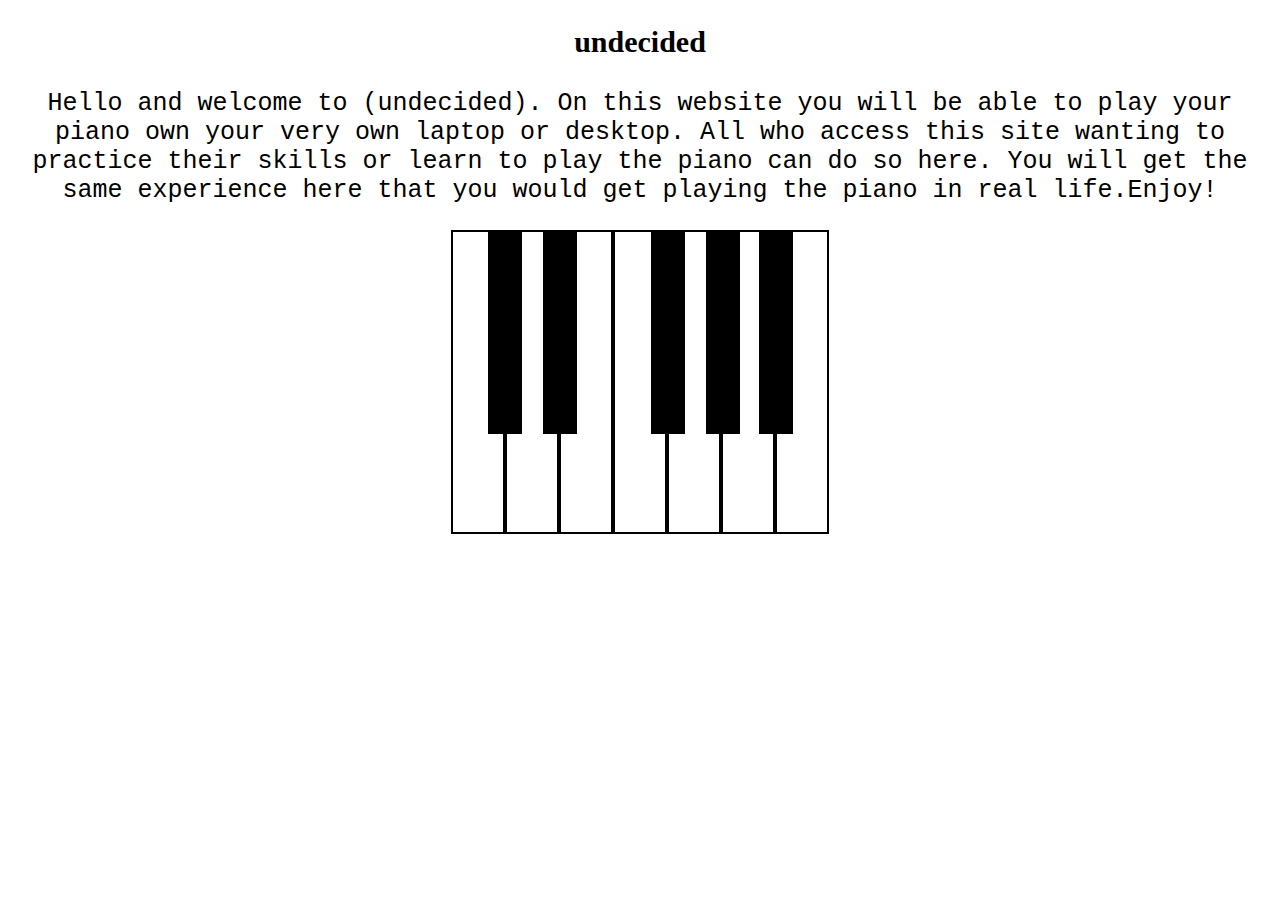
==== index.html @ ae0b933f "first command" ====
<!DOCTYPE html>
<html>
<head>
 <title>undecided</title>
 <link rel="stylesheet" type="text/css" href="style.css">
  <script type="text/javascript" src="https://code.jquery.com/jquery-2.1.4.js"></script>
 <script type="text/javascript" src="solution.js"></script>
</head>
<body>
<h1>undecided</h1>
<p>Hello and welcome to (undecided). On this website you will be able to play your piano own your very own laptop or desktop. All who access
this site wanting to practice their skills or learn to play the piano can do so here. You will get the same experience here that you would get
playing the piano in real life.Enjoy!</p>


  <div id= "position">
   <div class="white" id= "c"></div>
   <div class="white" id= "d"></div>
  <div class="white" id= "e"></div>
    <div class="white" id= "f"></div>
    <div class="white" id= "g"></div>
    <div class="white" id= "a"></div>
    <div class="white" id= "b"></div>
   <div id= "sharps"> 
     <div class="black" id= "csharp"></div> 
     <div class="black" id= "dsharp"></div>
     <div class="black" id= "fsharp"></div>
     <div class="black" id= "gsharp"></div> 
     <div class="black" id= "asharp"></div> 
    
    
    
    </div>
  
</div>
</body>
</html>
---- style.css ----
h1{
    font-size:30px;
    font-family:verdana;
    color:blue;
}

p{
    font-family:courier;
    color:blue;
}

body{
  background-image: url("http://www.netanimations.net/Colorful-musical-notes-zoom-past-you.gif"), url("http://www.netanimations.net/Colorful-musical-notes-zoom-past-you.gif");
  background-size: 500px;
}
.white {
  
 background-color:white;
border: black 2px solid;
height: 300px; 
  width:50px;
float:left;
}

.black {
  background-color:black;
  border: black 2px solid;
  height: 200px; 
  width:30px;
float:left;
  
  
}
h1{
  text-align: center;
  font-size:30px;
  color:black;
  border-style:dotted;
  border-width:5px;
  border-color: white;
 
}
p{
  text-align: center;
  color:black;
  font-size:25px;
}


#position {
  position: relative;
  margin:0 auto;
  text-align: center;
  width:378px;
  height:304px;
}

#sharps {
  position: absolute
}
#asharp {
  position:absolute;
    left: 308px;
}
#gsharp {
  position:absolute;
    left: 255px;
}
#fsharp {
  position:absolute;
    left: 200px;
}
#dsharp {
  position:absolute;
    left: 92px;
}
#csharp {
  position:absolute;
    left: 37px;
}
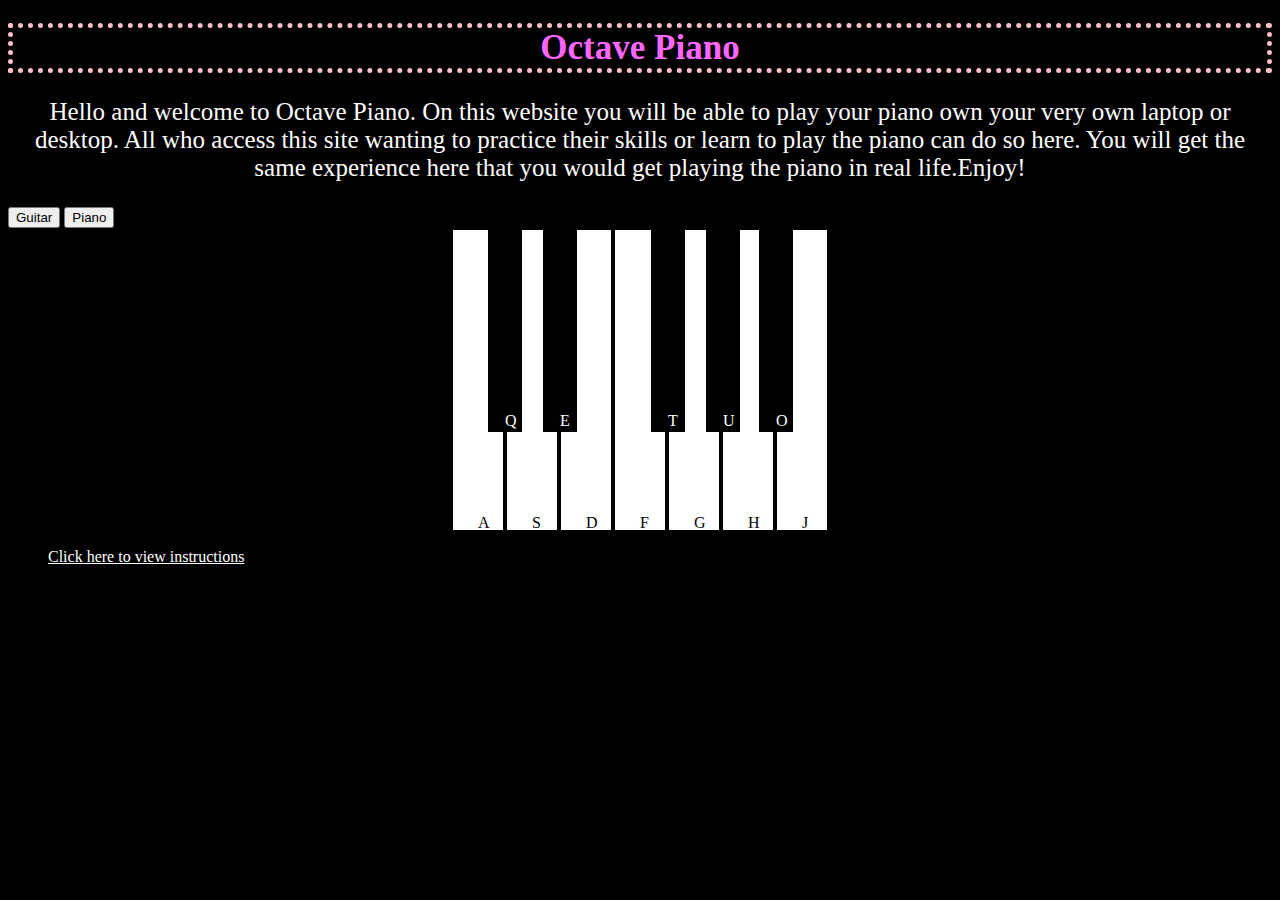
==== commit 53964712: "final submission" ====
--- a/index.html
+++ b/index.html
@@ -7,31 +7,35 @@
  <script type="text/javascript" src="solution.js"></script>
 </head>
 <body>
-<h1>undecided</h1>
-<p>Hello and welcome to (undecided). On this website you will be able to play your piano own your very own laptop or desktop. All who access
+<h1>Octave Piano</h1>
+<p>Hello and welcome to Octave Piano. On this website you will be able to play your piano own your very own laptop or desktop. All who access
 this site wanting to practice their skills or learn to play the piano can do so here. You will get the same experience here that you would get
 playing the piano in real life.Enjoy!</p>
-
+    <button id="guitar">Guitar</button>
+<button id="piano">Piano</button>
 
   <div id= "position">
-   <div class="white" id= "c"></div>
-   <div class="white" id= "d"></div>
-  <div class="white" id= "e"></div>
-    <div class="white" id= "f"></div>
-    <div class="white" id= "g"></div>
-    <div class="white" id= "a"></div>
-    <div class="white" id= "b"></div>
+   
+   <div class="white" id= "c"><span>A</span></div>
+   <div class="white" id= "d"><span>S</span></div>
+  <div class="white" id= "e"><span>D</span></div>
+    <div class="white" id= "f"><span>F</span></div>
+    <div class="white" id= "g"><span>G</span></div>
+    <div class="white" id= "a"><span>H</span></div>
+    <div class="white" id= "b"><span>J</span></div>
    <div id= "sharps"> 
-     <div class="black" id= "csharp"></div> 
-     <div class="black" id= "dsharp"></div>
-     <div class="black" id= "fsharp"></div>
-     <div class="black" id= "gsharp"></div> 
-     <div class="black" id= "asharp"></div> 
-    
+     <div class="black" id= "csharp"><span>Q</span></div> 
+     <div class="black" id= "dsharp"><span>E</span></div>
+     <div class="black" id= "fsharp"><span>T</span></div>
+     <div class="black" id= "gsharp"><span>U</span></div> 
+     <div class="black" id= "asharp"><span>O</span></div> 
     
     
     </div>
   
 </div>
+<ul>
+    <li><a href="how-to.html">Click here to view instructions</a></li>
+</ul>
 </body>
 </html>--- a/style.css
+++ b/style.css
@@ -1,17 +1,61 @@
-h1{
-    font-size:30px;
-    font-family:verdana;
-    color:blue;
-}
 
-p{
-    font-family:courier;
-    color:blue;
-}
 
 body{
   background-image: url("http://www.netanimations.net/Colorful-musical-notes-zoom-past-you.gif"), url("http://www.netanimations.net/Colorful-musical-notes-zoom-past-you.gif");
   background-size: 500px;
+  background-color: black;
+}
+#columns {
+position: absolute;
+bottom: 0;
+
+}
+#key6 {
+  position: absolute;
+  bottom:0;
+  right:0;
+  left:300px;
+  text-align: center;
+  margin:0 auto;
+}
+#key5 {
+  position: absolute;
+  bottom:0;
+  right:0;
+  left:200px;
+  text-align: center;
+  margin:0 auto;
+}
+#key4 {
+  position: absolute;
+  bottom:0;
+  right:0;
+  left:100px;
+  text-align: center;
+  margin:0 auto;
+}
+#key3 {
+  position: absolute;
+  bottom:0;
+  right:220px;
+  left:0;
+}
+#key2 {
+  position: absolute;
+  bottom:0;
+  right:120px;
+  left:0;
+}
+#key {
+position: absolute;
+bottom: 0;
+right: 0;
+left: 0;
+text-align: center; 
+margin: 0 auto; 
+}
+a{
+  color:white;
 }
 .white {
   
@@ -20,33 +64,45 @@
 height: 300px; 
   width:50px;
 float:left;
+margin:0 auto;
+text-align: center;
 }
-
+.white span {
+  position: absolute;
+  bottom:0;
+}
 .black {
   background-color:black;
   border: black 2px solid;
   height: 200px; 
   width:30px;
 float:left;
+margin:0 auto;  
   
-  
+}
+.black span {
+  position: absolute;
+  bottom:0;
 }
 h1{
   text-align: center;
-  font-size:30px;
-  color:black;
+  font-size:35px;
+  color:#ff66ff;
   border-style:dotted;
   border-width:5px;
-  border-color: white;
+  border-color: pink;
  
 }
 p{
   text-align: center;
-  color:black;
+  color:white;
   font-size:25px;
 }
-
-
+#columns {
+            width: 200px;
+            text-align: left;
+            clear: left;
+}
 #position {
   position: relative;
   margin:0 auto;
@@ -61,20 +117,26 @@
 #asharp {
   position:absolute;
     left: 308px;
+    color:white;
 }
 #gsharp {
   position:absolute;
     left: 255px;
+    color:white;
+    
 }
 #fsharp {
   position:absolute;
     left: 200px;
+    color:white;
 }
 #dsharp {
   position:absolute;
     left: 92px;
+    color:white;
 }
 #csharp {
   position:absolute;
     left: 37px;
+    color:white;
 }